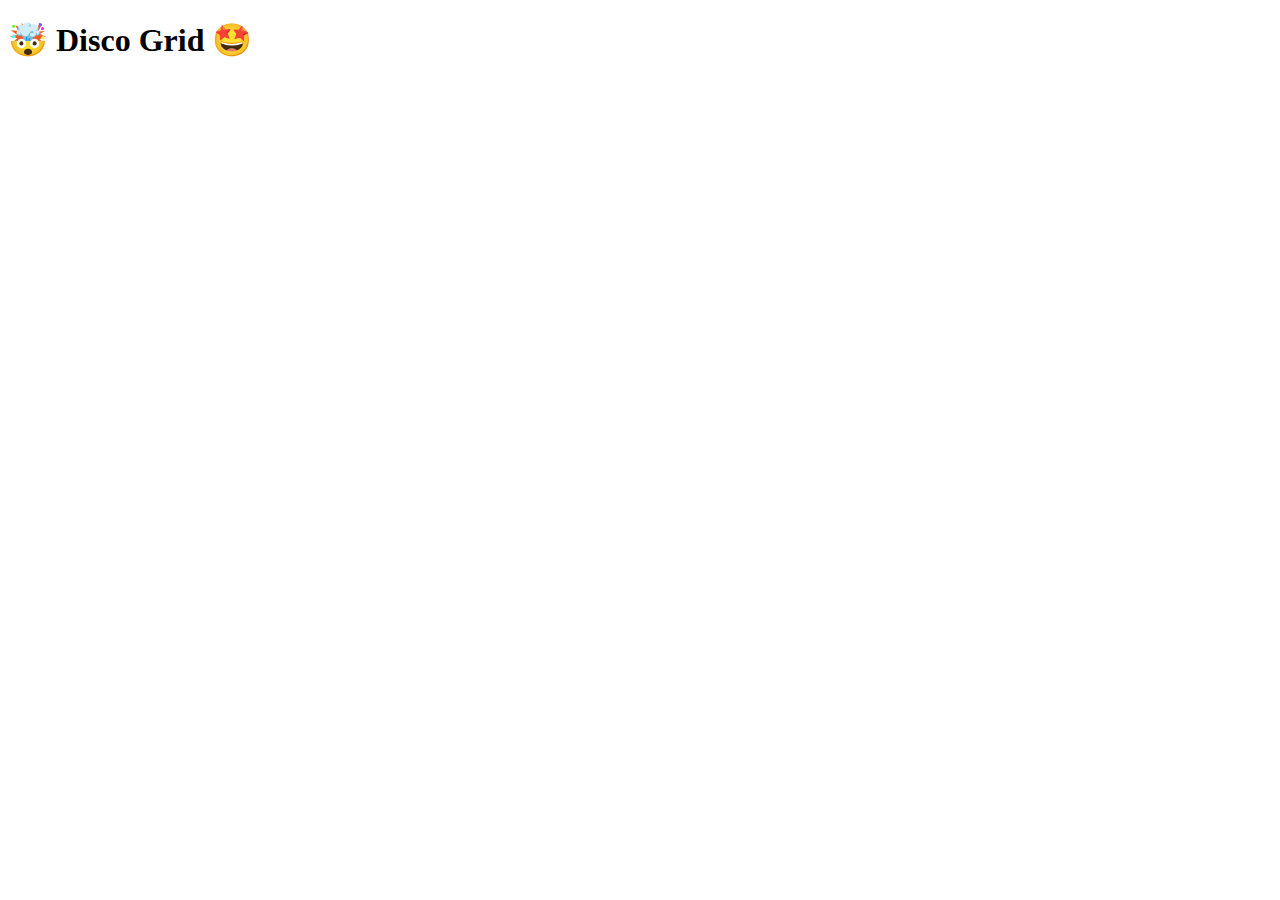
==== block-BJaael/code/index.html @ db66b3c2 "Disco Grid" ====
<!DOCTYPE html>
<html lang="en">
  <head>
    <meta charset="UTF-8" />
    <meta name="viewport" content="width=device-width, initial-scale=1.0" />
    <title>🤯 Disco Grid 🤩</title>
    <link
      href="https://fonts.googleapis.com/css2?family=Montserrat:wght@200;400&display=swap"
      rel="stylesheet"
    />
    <link rel="stylesheet" href="style.css" />
  </head>
  <body>
    <h1 class="heading">🤯 Disco Grid 🤩</h1>
    <div>
      <ul>

      </ul>
    </div>
    <script src="./script.js"></script>
  </body>
</html>
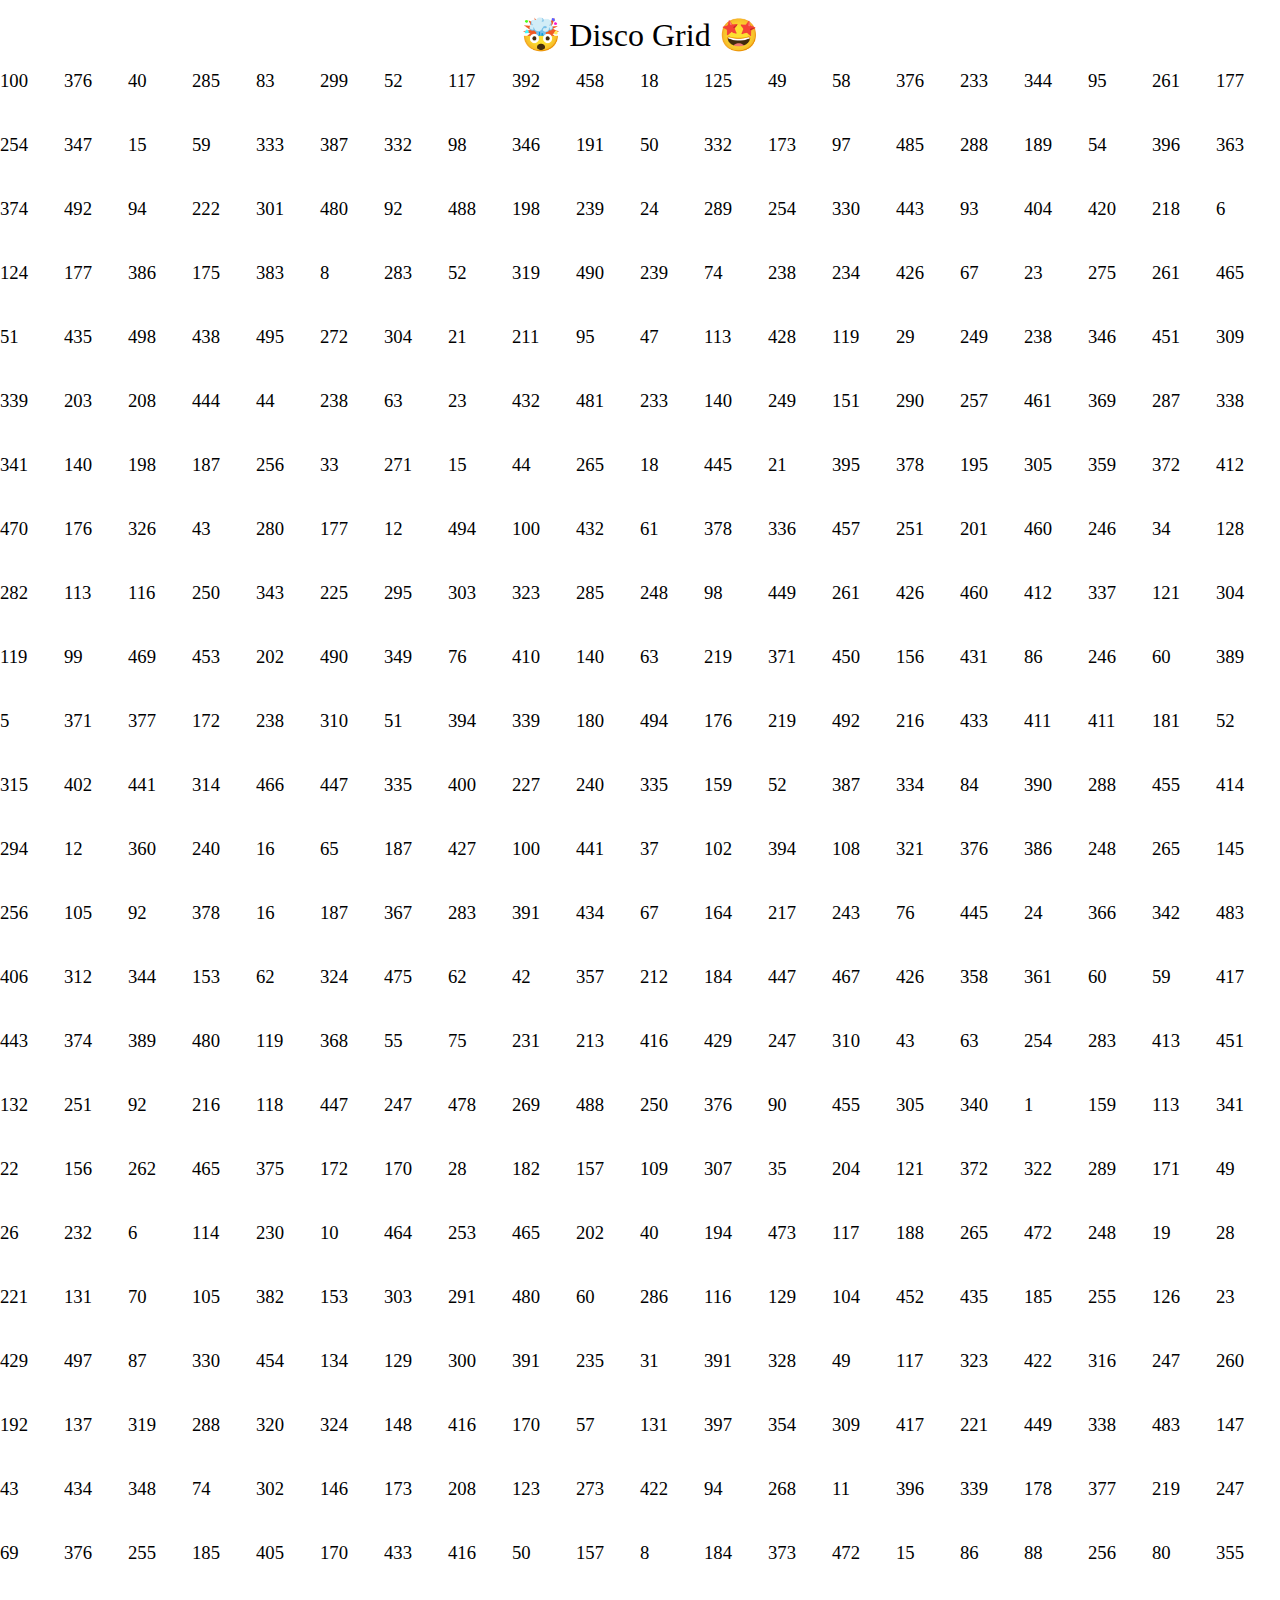
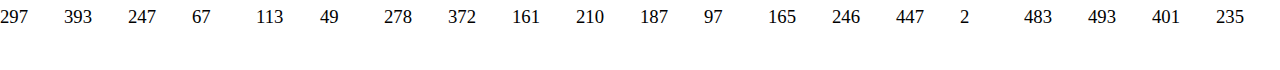
==== commit 36e3d3ec: "Auto merge by bot" ====
--- a/block-BJaael/code/index.html
+++ b/block-BJaael/code/index.html
@@ -12,10 +12,10 @@
   </head>
   <body>
     <h1 class="heading">🤯 Disco Grid 🤩</h1>
-    <div>
-      <ul>
+    <div class="container">
+      <div class ="boxes">
 
-      </ul>
+      </div>
     </div>
     <script src="./script.js"></script>
   </body>
--- a/block-BJaael/code/style.css
+++ b/block-BJaael/code/style.css
@@ -0,0 +1,48 @@
+html {
+  box-sizing: border-box;
+  font-size: 16px;
+}
+
+*,
+*:before,
+*:after {
+  box-sizing: inherit;
+}
+
+body,
+h1,
+h2,
+h3,
+h4,
+h5,
+h6,
+p,
+ol,
+ul {
+  margin: 0;
+  padding: 0;
+  font-weight: normal;
+}
+
+ol,
+ul {
+  list-style: none;
+}
+
+img {
+  max-width: 100%;
+  height: auto;
+}
+h1 {
+  text-align: center;
+  padding: 1rem;
+}
+.boxes {
+  display: flex;
+  flex-wrap: wrap;
+}
+.box {
+  width: 4rem;
+  height: 4rem;
+}
+
